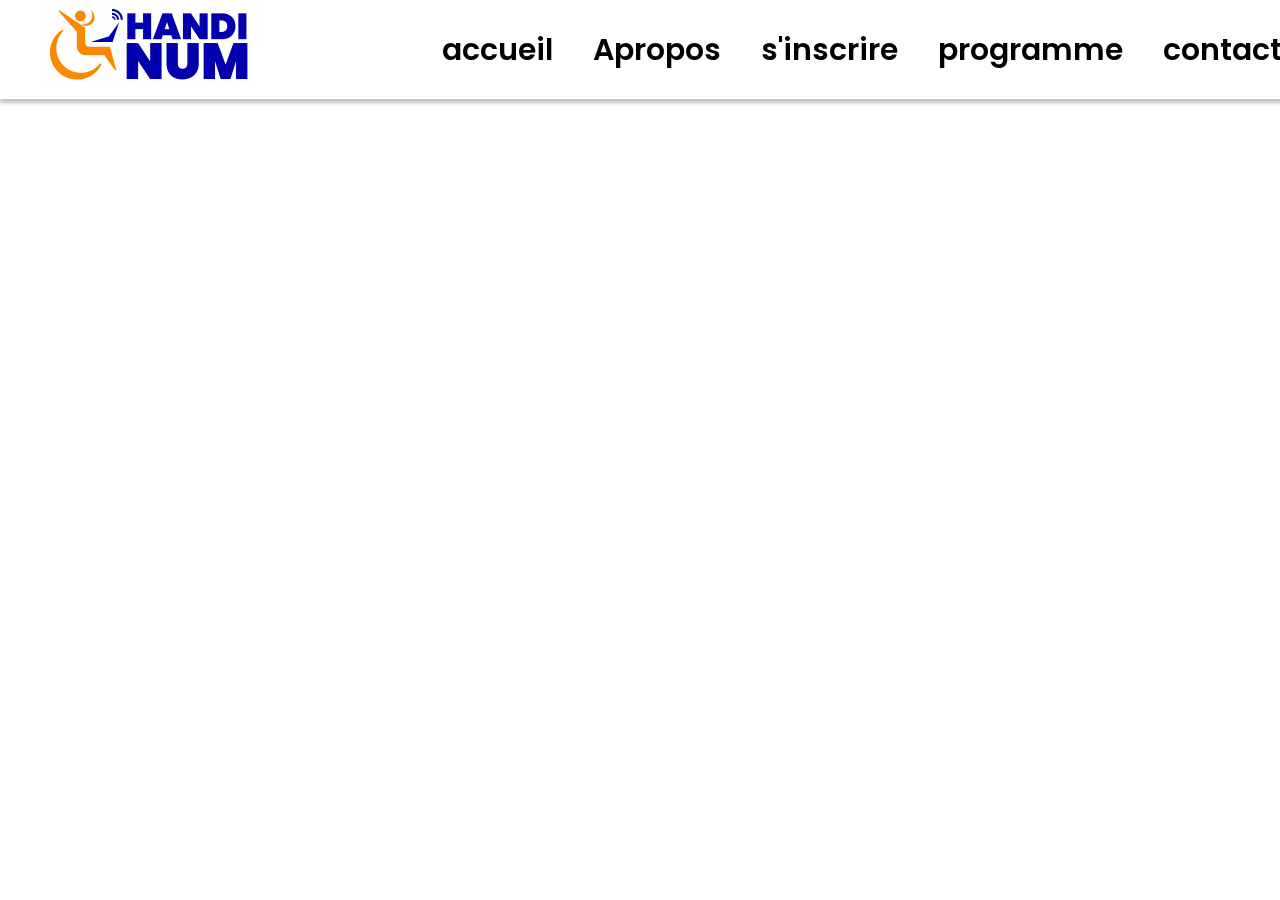
==== inscription.html @ 65547c44 "version7" ====
<!DOCTYPE html>
<html lang="en">
<head>
    <meta charset="UTF-8">
    <meta name="viewport" content="width=device-width, initial-scale=1.0">
    <title>inscription</title>
    <link rel="stylesheet" href="css/style-inscription.css">
</head>
<body>
    <header>
        <nav class="navbar container">
            <div>
                <img src="assets/logo_mini.png" alt="logo du site">
            </div>
            <div>
                <ul class="menu">
                    <li><a class="link" href="index.html">accueil</a></li>
                    <li><a class="link" href="a-propos.html">Apropos</a></li>
                    <li><a class="link" href="inscription.html">s'inscrire</a></li>
                    <li><a class="link" href="programme.html">programme</a></li>
                    <li><a class="link" href="contact.html">contacts</a></li>
                </ul>
            </div>
            <div>
            <img class="berger" src="assets/Hamburger_icon.svg.png" alt=" menu berger">
            </div>
        </nav>
        
    </header>
    <section>
        
    </section>
    
</body>
</html>
---- css/style-inscription.css ----
@import url('https://fonts.googleapis.com/css2?family=Poppins:ital,wght@0,100;0,200;0,300;0,400;0,500;0,600;0,700;0,800;0,900;1,100;1,200;1,300;1,400;1,500;1,600;1,700;1,800;1,900&display=swap');

*{
    font-family: "poppins" sans-serif;
    padding: 0px 0px;
    margin: 0px;
    
}

/* debut style navbar */

.container{
    padding: 0px 50px;
    font-family: "poppins";
}

.navbar{
    display: flex;
    justify-content: space-between;
    align-items: center;
    background-color: white;
    box-shadow: 0px 4px 4px rgba(0, 0, 0, 0.25);
    font-size: 30px;
    font-weight: 600;
    height: 99px;
    width: 1440px;
    color: black;
    z-index: 9999;
    position: fixed;
    
}
.navbar .menu .link{
    text-decoration: none;
    color: black;
    font-family: "poppins";
}

.navbar .menu{
    display: flex;
    justify-content: space-between;
    align-items: center;
    text-decoration: none;
    gap: 40px;
    list-style: none;
}
.navbar .menu .link:hover{
    color: chocolate;


}

.navbar .berger{
    display: none;
}

/* fin style navbar */
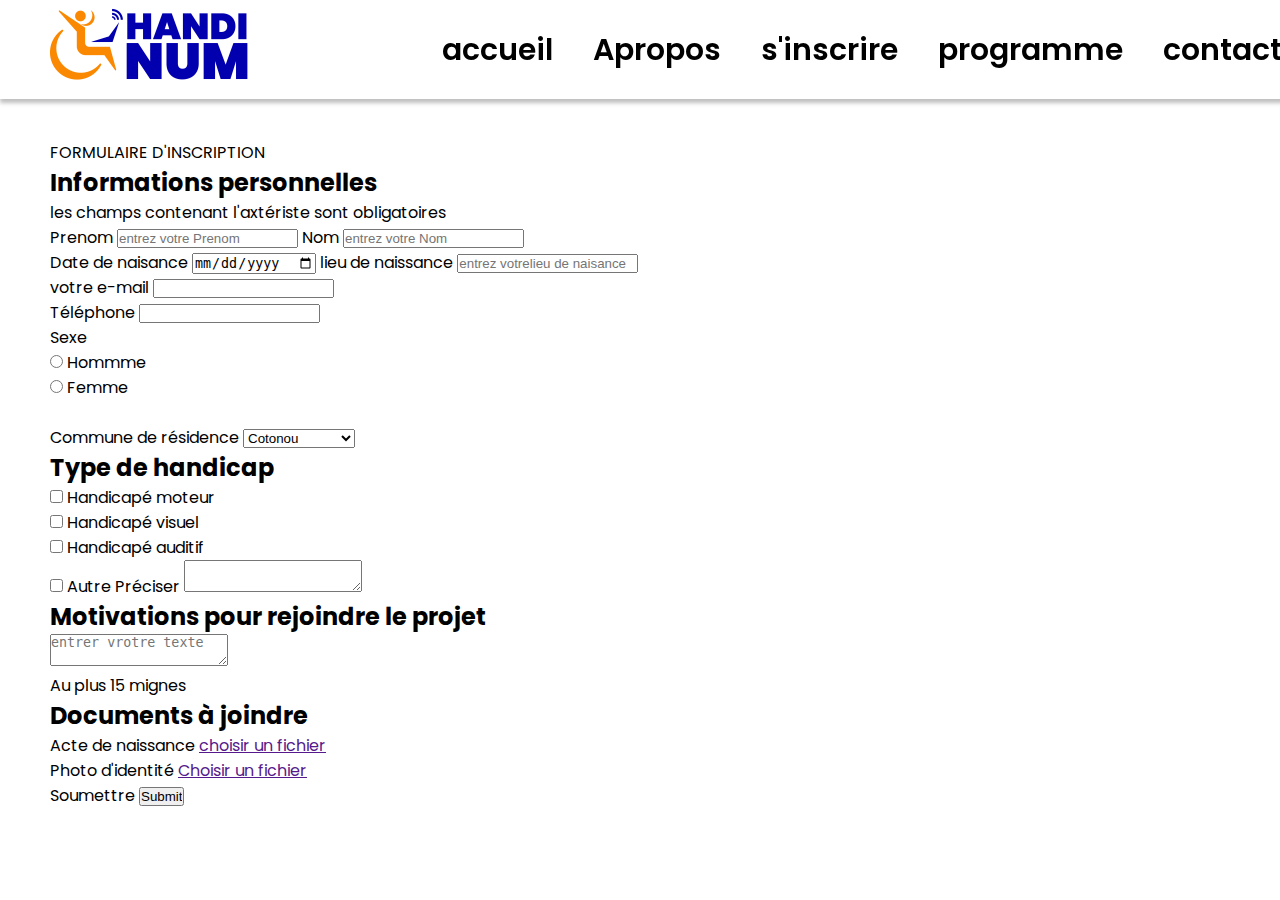
==== commit 664bc1c8: "version formulaire" ====
--- a/inscription.html
+++ b/inscription.html
@@ -27,8 +27,137 @@
         </nav>
         
     </header>
-    <section>
-        
+    <section class="section1 container">
+        <div>
+            <div class="box1"></div>
+            <div class="box2">FORMULAIRE D'INSCRIPTION</div>
+        </div>
+        <div>
+            <h2>Informations personnelles</h2>
+            <p>les champs contenant l'axtériste sont obligatoires</p>
+            <div>
+                <form action="">
+                    <label for="Prenom">Prenom</label>
+                    <input type="text" id="prenom" name="prenom" autocomplete="on" placeholder="entrez votre Prenom">
+                    <label for="Nom">Nom</label>
+                    <input type="text" id="nom" name="nom de famille" autocomplete="on" placeholder="entrez votre Nom"> <br>
+                    <label for="date de naissance">Date de naisance</label>
+                    <input type="date" id="naissance" name="naissance">
+                    <label for="lieu">lieu de naissance</label>
+                    <input type="text" id="lieu" name="lieu de naisance" placeholder="entrez votrelieu de naisance"> <br>
+                    <label for="mail">votre e-mail</label>
+                    <input type="email" id="email" name="e-mail" autocomplete="on" required="required"> <br>
+                    <label for="tel">Téléphone</label>
+                    <input type="tel" id="tel" name="tel" required="required"> <br>
+                    Sexe <br>
+                    <input type="radio" id="homme" name="sexe" value="homme">
+                    <label for="homme">Hommme</label> <br>
+                    <input type="radio" id="femme" name="sxe" value="femme">
+                    <label for="femme">Femme</label><br><br>
+                    Commune de résidence 
+                    <select name="commune" id="commune">
+                        <option value="cotonou">Cotonou</option>
+                        <option value="ouidah">Ouidah</option>
+                        <option value="kpomasse">Kpomasse</option>
+                        <option value="Abomey-calavi">Abomey-calavi</option>
+                        <option value="Allada">Allada</option>
+                        <option value="Tori-bossito">Tori-bossito</option>
+                        <option value="Toffo">Toffo</option>
+                        <option value="Zè">Zè</option>
+                        <option value="So-ava">So-ava</option>
+                        <option value="Come">Come</option>
+                        <option value="Grand-popo">Grand-popo</option>
+                        <option value="Bopa">Bopa</option>
+                        <option value="Houeyogbé">Houeyogbé</option>
+                        <option value="Athiemey">Athiemey</option>
+                        <option value="Lokossa">Lokossa</option>
+                        <option value="Dogbo">Dogbo</option>
+                        <option value="Aplahoue">Aplahoué</option>
+                        <option value="Lalo">Lalo</option>
+                        <option value="Djakotomey">Djakotomey</option>
+                        <option value="Klouekanmey">Klouekanmey</option>
+                        <option value="Toviklin">Toviklin</option>
+                        <option value="Abomey">Abomey</option>
+                        <option value="Bohicon">Bohicon</option>
+                        <option value="Agbangnizoun">Agbangnizoun</option>
+                        <option value="Djidja">Djidja</option>
+                        <option value="Cove">Cove</option>
+                        <option value="Ouinhi">Ouinhi</option>
+                        <option value="Zagnannado">Zagnannado</option>
+                        <option value="Zakpota">Zakpota</option>
+                        <option value="Porto-Novo">Porto-Novo</option>
+                        <option value="Seme-kpodji">Seme-kpodji</option>
+                        <option value="Bonou">Bonou</option>
+                        <option value="Akpro-Missrete">Akpro-Missrete</option>
+                        <option value="Dangbo">Dangbo</option>
+                        <option value="Adjarra">Adjarra</option>
+                        <option value="Pobè">Pobè</option>
+                        <option value="Ketou">Ketou</option>
+                        <option value="Ifangnin">ifangni</option>
+                        <option value="Sakete">Sakete</option>
+                        <option value="Savalou">Savalou</option>
+                        <option value="Dassa">Dassa</option>
+                        <option value="Save">Save</option>
+                        <option value="Ouesse">Ouesse</option>
+                        <option value="Glazoué">Glazoué</option>
+                        <option value="Bante">Bante</option>
+                        <option value="Tchaourou">Tchaourou</option>
+                        <option value="Parakou">Parakou</option>
+                        <option value="N'dali">N'dali</option>
+                        <option value="Bembereke">Bembèrèkè</option>
+                        <option value="kandi">kandi</option>
+                        <option value="Gogounou">Gogounou</option>
+                        <option value="Malanville">Malanville</option>
+                        <option value="Karimama">Karimama</option>
+                        <option value="Boukoumbé">Boukoumbé</option>
+                        <option value="Djougou">Djougou</option>
+                        <option value="Kalale">Kalale</option>
+                        <option value="Nikki">Nikki</option>
+                        <option value="Sinade">Snande</option>
+                        <option value="Kouande">Kouande</option>
+                        <option value="Kerou">Kerou</option>
+                        <option value="Natitingou">Natitingou</option>
+
+                    </select>
+                </form>                
+            </div>
+        </div>
+        <div>
+            <h2>Type de handicap</h2>
+            <form action="">
+                <input type="checkbox" id="handicapé moteur" name="moteur">
+                <label for="moteur">Handicapé moteur</label> <br>
+                <input type="checkbox" id="visuel" name="visuel">
+                <label for="visuel">Handicapé visuel</label> <br>
+                <input type="checkbox" id="auditif" name="auditif">
+                <label for="auditif">Handicapé auditif</label> <br>
+                <input type="checkbox" name="autre" id="autre">
+                <label for="autre">Autre</label>
+                <label for="Préciser">Préciser</label>
+                <textarea name="précision" id="précision"></textarea>
+            </form>
+        </div>
+        <div>
+            <h2>Motivations pour rejoindre le projet</h2>
+            <form action="">
+                <textarea name="motivations" id="motivations" placeholder="entrer vrotre texte "></textarea>
+            </form>
+            <p>Au plus 15 mignes</p>
+        </div>
+        <div>
+            <h2>Documents à joindre</h2>
+            Acte de naissance
+            <a href="">choisir un fichier</a> <br>
+            Photo d'identité
+            <a href="">Choisir un fichier</a>
+        </div>
+        <div>
+            <form action="">
+                <label for="soumettre">Soumettre</label>
+                <input type="submit" id="soumettre" >
+            </form>
+        </div>
+
     </section>
     
 </body>
--- a/css/style-inscription.css
+++ b/css/style-inscription.css
@@ -53,4 +53,11 @@
     display: none;
 }
 
-/* fin style navbar */+/* fin style navbar */
+/* debut style des informations parsonnelles */
+.section1{
+    padding-top: 140px;
+}
+
+
+/* debut style des informations parsonnelles */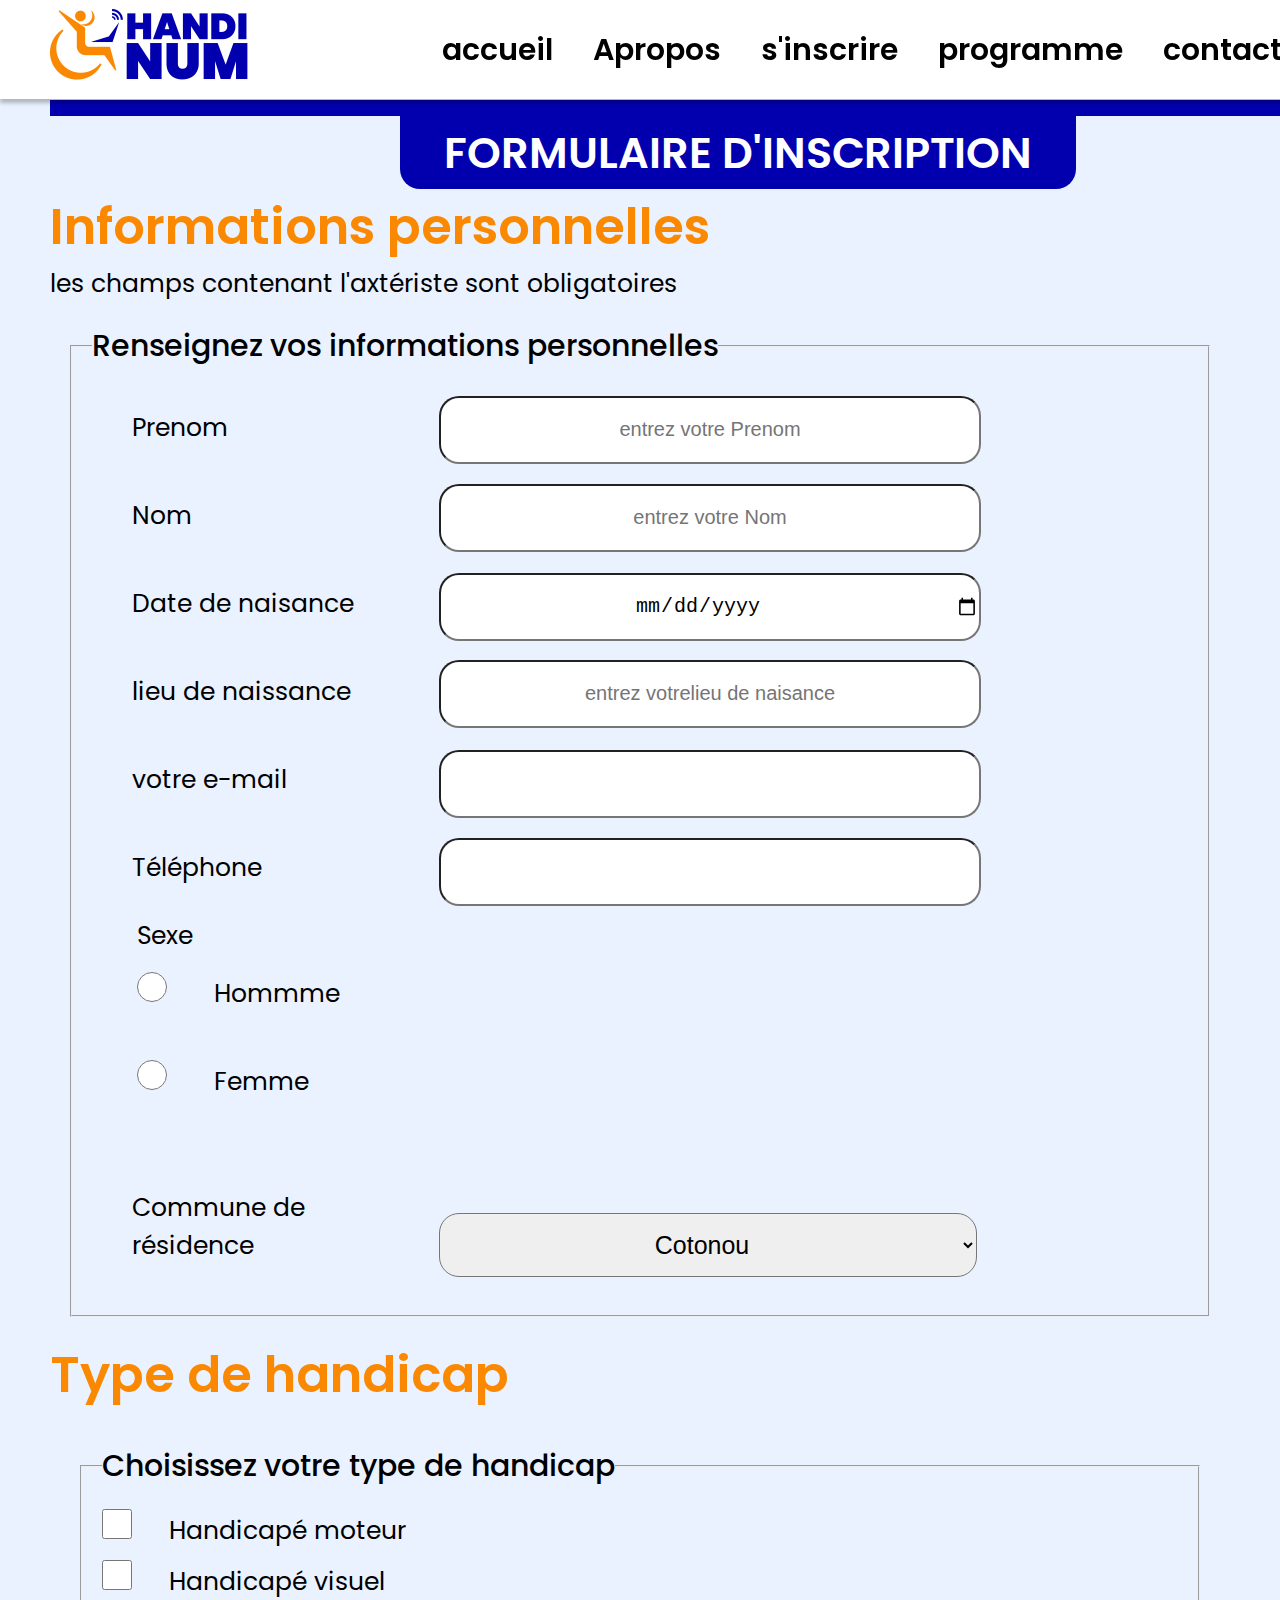
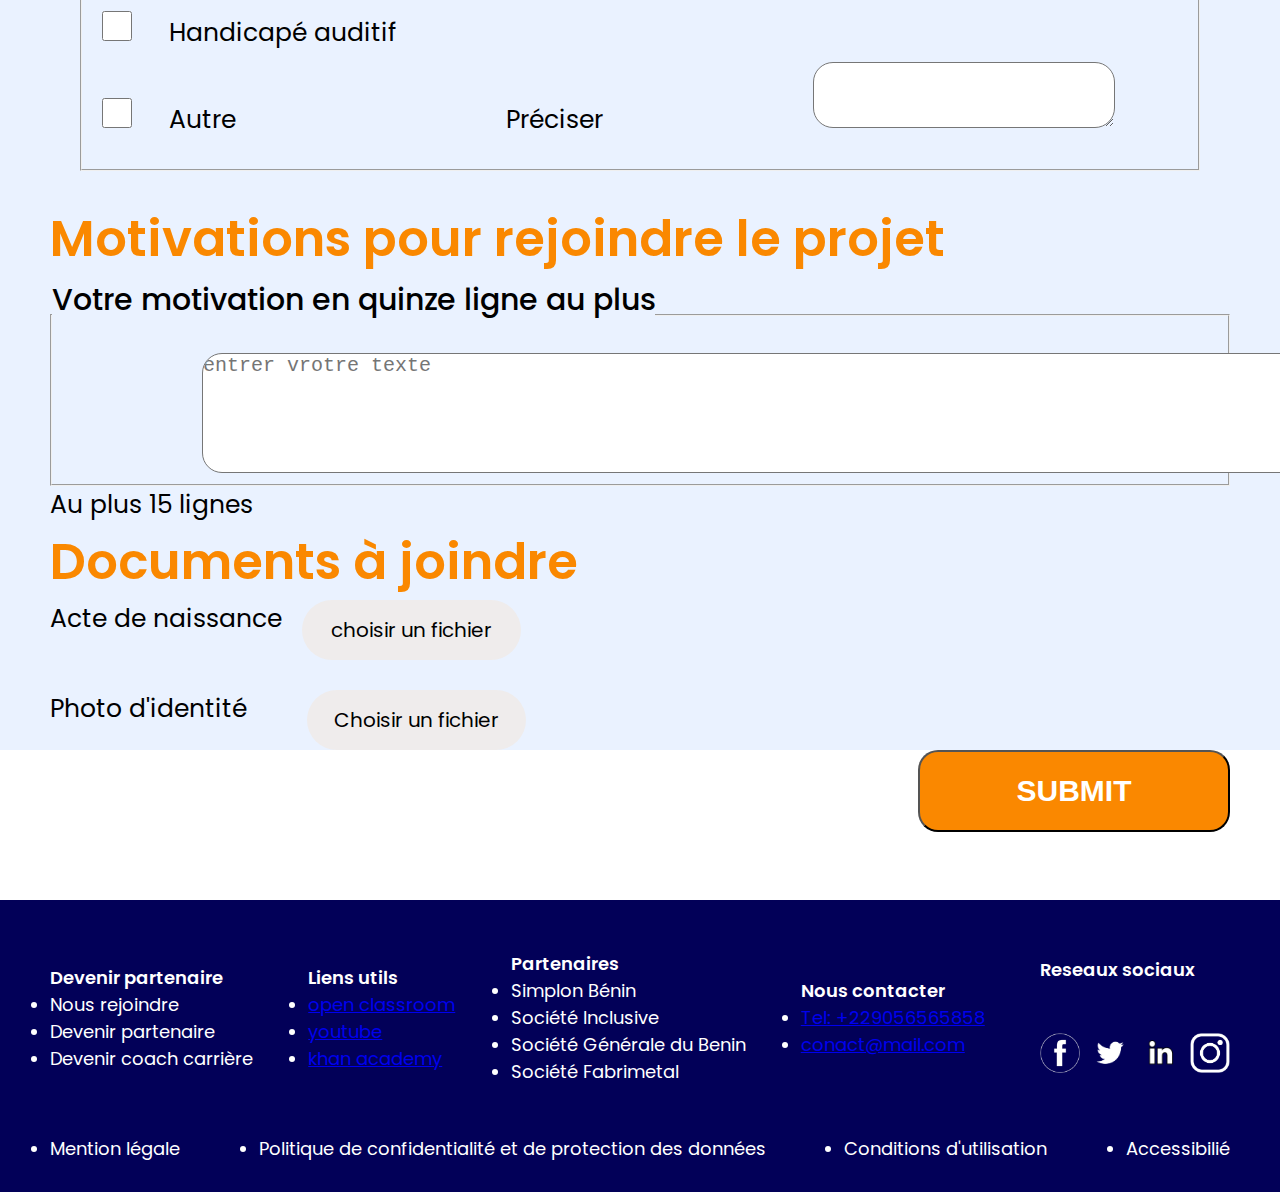
==== commit e28b952f: "version  formulaire desktop" ====
--- a/inscription.html
+++ b/inscription.html
@@ -37,128 +37,200 @@
             <p>les champs contenant l'axtériste sont obligatoires</p>
             <div>
                 <form action="">
-                    <label for="Prenom">Prenom</label>
-                    <input type="text" id="prenom" name="prenom" autocomplete="on" placeholder="entrez votre Prenom">
-                    <label for="Nom">Nom</label>
-                    <input type="text" id="nom" name="nom de famille" autocomplete="on" placeholder="entrez votre Nom"> <br>
-                    <label for="date de naissance">Date de naisance</label>
-                    <input type="date" id="naissance" name="naissance">
-                    <label for="lieu">lieu de naissance</label>
-                    <input type="text" id="lieu" name="lieu de naisance" placeholder="entrez votrelieu de naisance"> <br>
-                    <label for="mail">votre e-mail</label>
-                    <input type="email" id="email" name="e-mail" autocomplete="on" required="required"> <br>
-                    <label for="tel">Téléphone</label>
-                    <input type="tel" id="tel" name="tel" required="required"> <br>
-                    Sexe <br>
-                    <input type="radio" id="homme" name="sexe" value="homme">
-                    <label for="homme">Hommme</label> <br>
-                    <input type="radio" id="femme" name="sxe" value="femme">
-                    <label for="femme">Femme</label><br><br>
-                    Commune de résidence 
-                    <select name="commune" id="commune">
-                        <option value="cotonou">Cotonou</option>
-                        <option value="ouidah">Ouidah</option>
-                        <option value="kpomasse">Kpomasse</option>
-                        <option value="Abomey-calavi">Abomey-calavi</option>
-                        <option value="Allada">Allada</option>
-                        <option value="Tori-bossito">Tori-bossito</option>
-                        <option value="Toffo">Toffo</option>
-                        <option value="Zè">Zè</option>
-                        <option value="So-ava">So-ava</option>
-                        <option value="Come">Come</option>
-                        <option value="Grand-popo">Grand-popo</option>
-                        <option value="Bopa">Bopa</option>
-                        <option value="Houeyogbé">Houeyogbé</option>
-                        <option value="Athiemey">Athiemey</option>
-                        <option value="Lokossa">Lokossa</option>
-                        <option value="Dogbo">Dogbo</option>
-                        <option value="Aplahoue">Aplahoué</option>
-                        <option value="Lalo">Lalo</option>
-                        <option value="Djakotomey">Djakotomey</option>
-                        <option value="Klouekanmey">Klouekanmey</option>
-                        <option value="Toviklin">Toviklin</option>
-                        <option value="Abomey">Abomey</option>
-                        <option value="Bohicon">Bohicon</option>
-                        <option value="Agbangnizoun">Agbangnizoun</option>
-                        <option value="Djidja">Djidja</option>
-                        <option value="Cove">Cove</option>
-                        <option value="Ouinhi">Ouinhi</option>
-                        <option value="Zagnannado">Zagnannado</option>
-                        <option value="Zakpota">Zakpota</option>
-                        <option value="Porto-Novo">Porto-Novo</option>
-                        <option value="Seme-kpodji">Seme-kpodji</option>
-                        <option value="Bonou">Bonou</option>
-                        <option value="Akpro-Missrete">Akpro-Missrete</option>
-                        <option value="Dangbo">Dangbo</option>
-                        <option value="Adjarra">Adjarra</option>
-                        <option value="Pobè">Pobè</option>
-                        <option value="Ketou">Ketou</option>
-                        <option value="Ifangnin">ifangni</option>
-                        <option value="Sakete">Sakete</option>
-                        <option value="Savalou">Savalou</option>
-                        <option value="Dassa">Dassa</option>
-                        <option value="Save">Save</option>
-                        <option value="Ouesse">Ouesse</option>
-                        <option value="Glazoué">Glazoué</option>
-                        <option value="Bante">Bante</option>
-                        <option value="Tchaourou">Tchaourou</option>
-                        <option value="Parakou">Parakou</option>
-                        <option value="N'dali">N'dali</option>
-                        <option value="Bembereke">Bembèrèkè</option>
-                        <option value="kandi">kandi</option>
-                        <option value="Gogounou">Gogounou</option>
-                        <option value="Malanville">Malanville</option>
-                        <option value="Karimama">Karimama</option>
-                        <option value="Boukoumbé">Boukoumbé</option>
-                        <option value="Djougou">Djougou</option>
-                        <option value="Kalale">Kalale</option>
-                        <option value="Nikki">Nikki</option>
-                        <option value="Sinade">Snande</option>
-                        <option value="Kouande">Kouande</option>
-                        <option value="Kerou">Kerou</option>
-                        <option value="Natitingou">Natitingou</option>
+                    <fieldset id="section2">
+                        <legend>Renseignez vos informations personnelles</legend>
+                        <label for="Prenom">Prenom</label> 
+                        <input type="text" id="prenom" name="prenom" autocomplete="on" placeholder="entrez votre Prenom"><br>
+                        <label for="Nom">Nom</label>
+                        <input type="text" id="nom" name="nom de famille" autocomplete="on" placeholder="entrez votre Nom"> <br>
+                        <label for="date de naissance">Date de naisance</label> 
+                        <input type="date" id="naissance" name="naissance"><br>
+                        <label for="lieu">lieu de naissance</label>
+                        <input type="text" id="lieu" name="lieu de naisance" placeholder="entrez votrelieu de naisance"> <br>
+                        <label for="mail">votre e-mail</label>
+                        <input type="email" id="email" name="e-mail" autocomplete="on" required="required"> <br>
+                        <label for="tel">Téléphone</label>
+                        <input type="tel" id="tel" name="tel" required="required"> <br>
+                        <div class="sexe"> 
+                            <p>Sexe</p>
+                            <input type="radio" id="homme" name="sexe" value="homme">
+                            <label for="homme">Hommme</label> <br>
+                            <input type="radio" id="femme" name="sxe" value="femme">
+                            <label for="femme">Femme</label><br><br>
+                        </div>
+                        <div class="com">
+                        <p>Commune de résidence</p> 
+                        <select name="commune" id="commune">
+                            <option value="cotonou">Cotonou</option>
+                            <option value="ouidah">Ouidah</option>
+                            <option value="kpomasse">Kpomasse</option>
+                            <option value="Abomey-calavi">Abomey-calavi</option>
+                            <option value="Allada">Allada</option>
+                            <option value="Tori-bossito">Tori-bossito</option>
+                            <option value="Toffo">Toffo</option>
+                            <option value="Zè">Zè</option>
+                            <option value="So-ava">So-ava</option>
+                            <option value="Come">Come</option>
+                            <option value="Grand-popo">Grand-popo</option>
+                            <option value="Bopa">Bopa</option>
+                            <option value="Houeyogbé">Houeyogbé</option>
+                            <option value="Athiemey">Athiemey</option>
+                            <option value="Lokossa">Lokossa</option>
+                            <option value="Dogbo">Dogbo</option>
+                            <option value="Aplahoue">Aplahoué</option>
+                            <option value="Lalo">Lalo</option>
+                            <option value="Djakotomey">Djakotomey</option>
+                            <option value="Klouekanmey">Klouekanmey</option>
+                            <option value="Toviklin">Toviklin</option>
+                            <option value="Abomey">Abomey</option>
+                            <option value="Bohicon">Bohicon</option>
+                            <option value="Agbangnizoun">Agbangnizoun</option>
+                            <option value="Djidja">Djidja</option>
+                            <option value="Cove">Cove</option>
+                            <option value="Ouinhi">Ouinhi</option>
+                            <option value="Zagnannado">Zagnannado</option>
+                            <option value="Zakpota">Zakpota</option>
+                            <option value="Porto-Novo">Porto-Novo</option>
+                            <option value="Seme-kpodji">Seme-kpodji</option>
+                            <option value="Bonou">Bonou</option>
+                            <option value="Akpro-Missrete">Akpro-Missrete</option>
+                            <option value="Dangbo">Dangbo</option>
+                            <option value="Adjarra">Adjarra</option>
+                            <option value="Pobè">Pobè</option>
+                            <option value="Ketou">Ketou</option>
+                            <option value="Ifangnin">ifangni</option>
+                            <option value="Sakete">Sakete</option>
+                            <option value="Savalou">Savalou</option>
+                            <option value="Dassa">Dassa</option>
+                            <option value="Save">Save</option>
+                            <option value="Ouesse">Ouesse</option>
+                            <option value="Glazoué">Glazoué</option>
+                            <option value="Bante">Bante</option>
+                            <option value="Tchaourou">Tchaourou</option>
+                            <option value="Parakou">Parakou</option>
+                            <option value="N'dali">N'dali</option>
+                            <option value="Bembereke">Bembèrèkè</option>
+                            <option value="kandi">kandi</option>
+                            <option value="Gogounou">Gogounou</option>
+                            <option value="Malanville">Malanville</option>
+                            <option value="Karimama">Karimama</option>
+                            <option value="Boukoumbé">Boukoumbé</option>
+                            <option value="Djougou">Djougou</option>
+                            <option value="Kalale">Kalale</option>
+                            <option value="Nikki">Nikki</option>
+                            <option value="Sinade">Snande</option>
+                            <option value="Kouande">Kouande</option>
+                            <option value="Kerou">Kerou</option>
+                            <option value="Natitingou">Natitingou</option>
 
-                    </select>
+                        </select>
+                        </div>
+                </fieldset>
                 </form>                
             </div>
         </div>
         <div>
             <h2>Type de handicap</h2>
             <form action="">
-                <input type="checkbox" id="handicapé moteur" name="moteur">
-                <label for="moteur">Handicapé moteur</label> <br>
-                <input type="checkbox" id="visuel" name="visuel">
-                <label for="visuel">Handicapé visuel</label> <br>
-                <input type="checkbox" id="auditif" name="auditif">
-                <label for="auditif">Handicapé auditif</label> <br>
-                <input type="checkbox" name="autre" id="autre">
-                <label for="autre">Autre</label>
-                <label for="Préciser">Préciser</label>
-                <textarea name="précision" id="précision"></textarea>
+                <fieldset id="section3">
+                    <legend>Choisissez votre type de handicap</legend>
+                    <input type="checkbox" id="handicapé moteur" name="moteur">
+                    <label for="moteur">Handicapé moteur</label> <br>
+                    <input type="checkbox" id="visuel" name="visuel">
+                    <label for="visuel">Handicapé visuel</label> <br>
+                    <input type="checkbox" id="auditif" name="auditif">
+                    <label for="auditif">Handicapé auditif</label> <br>
+                    <input type="checkbox" name="autre" id="autre">
+                    <label for="autre">Autre</label>
+                    <label for="Préciser">Préciser</label>
+                    <textarea name="précision" id="précision"></textarea>
+                </fieldset>
             </form>
         </div>
         <div>
             <h2>Motivations pour rejoindre le projet</h2>
             <form action="">
-                <textarea name="motivations" id="motivations" placeholder="entrer vrotre texte "></textarea>
+                <fieldset id="sect4">
+                    <legend>Votre motivation en quinze ligne au plus</legend>
+                    <textarea name="motivations" id="motivations" placeholder="entrer vrotre texte "></textarea>
+                </fieldset>
             </form>
-            <p>Au plus 15 mignes</p>
-        </div>
-        <div>
+            <p>Au plus 15 lignes</p>
+        </div>
+        <div class="doc">
             <h2>Documents à joindre</h2>
-            Acte de naissance
-            <a href="">choisir un fichier</a> <br>
-            Photo d'identité
-            <a href="">Choisir un fichier</a>
-        </div>
-        <div>
+            <div class="div1">
+                <p>Acte de naissance</p>
+                <a href="">choisir un fichier</a> <br>
+            </div>
+            <div class="div2">
+                <p>Photo d'identité</p>
+                <a href="">Choisir un fichier</a>
+            </div>
+        </div>
+        <div class="bouton">
             <form action="">
-                <label for="soumettre">Soumettre</label>
+                <label for="soumettre"></label>
                 <input type="submit" id="soumettre" >
             </form>
         </div>
 
     </section>
+    <footer>
+        <div class="foot container">
+            <div class="pieds">
+                    <div>
+                    <h5>Devenir partenaire</h5>
+                    <ul>
+                        <li>Nous rejoindre</li>
+                        <li>Devenir partenaire</li>
+                        <li>Devenir coach carrière</li>
+                    </ul>
+                </div>
+                <div>
+                    <h5>Liens utils</h5>
+                    <ul>
+                        <li><a class="liste" href="https:// wwww.openclassroom.com">open classroom</a></li>
+                        <li><a class="liste" href="https:// www.youtube.com">youtube</a></li>
+                        <li><a class="liste" href="hpps://fr.khanacademy.org">khan academy</a></li>
+                    </ul>
+                </div>
+                <div>
+                    <h5>Partenaires</h5>
+                    <ul>
+                        <li>Simplon Bénin</li>
+                        <li>Société Inclusive</li>
+                        <li>Société Générale du Benin</li>
+                        <li>Société Fabrimetal</li>
+                    </ul>
+                </div>
+                <div>
+                    <h5>Nous contacter</h5>
+                    <ul>
+                        <li> <a href="+229 56565858">Tel: +229056565858</a></li>
+                        <li><a href="email">conact@mail.com</a></li>
+                    </ul>
+                </div>
+                <div>
+                    <h5> Reseaux sociaux</h5>
+                    <div class="Reseaux">
+                        <div><a href="https://facebook.com"><img src="assets/facebook (2).png" height="40px" alt="facebook"></a></div>
+                        <div><a href="https:/x.com"><img src="assets/tweter.png" height="40px" alt="tweter"></a></div>
+                        <div><a href="https://linkedin.com"><img src="assets/linldinblanc.png" height="40px" alt="linkedin"></a></div>
+                        <div><a href="https://instagram.com"><img src="assets/instagram-logo-white.png BLANC.png" height="40px" alt="instagram"></a></div>
+                    </div>
+                </div>
+            </div>
+            <div>
+                <ul class="mention">
+                    <li><a class="liste" href="mention légale">Mention légale</a></li>
+                    <li><a class="liste" href="politique de confidentialité">Politique de confidentialité et de protection des données</a></li>
+                    <li><a class="liste" href="conditions d'utilisation">Conditions d'utilisation</a></li>
+                    <li><a class="liste" href="asseccibilité">Accessibilié</a></li>
+                </ul>
+            </div>
+        </div>
+    </footer>
     
 </body>
 </html>--- a/css/style-inscription.css
+++ b/css/style-inscription.css
@@ -56,8 +56,259 @@
 /* fin style navbar */
 /* debut style des informations parsonnelles */
 .section1{
-    padding-top: 140px;
-}
-
-
-/* debut style des informations parsonnelles */+    padding-top: 100px;
+    background-color: #EAF2FF;
+    font-size: 25px;
+}
+ .section1 h2{
+    font-size: 50px;
+    font-weight: 600;
+    color: #FA8800;
+ }
+
+.box1{
+    height: 16px;
+    width: 1440px;
+    background-color: #0200AE;
+    padding-left: 0px;
+    padding-right: 0px;
+}
+
+.box2{
+    height: 73px;
+    width: 676px;
+    background-color: #0200AE;
+    color: white;
+    font-size: 43px;
+    font-weight: 600;
+    display: flex;
+    justify-content: center;
+    align-items: center;
+    border-bottom-left-radius: 20px;
+    border-bottom-right-radius: 20px;
+    position: relative;
+    left: 350px;
+}
+
+/* debut style des informations parsonnelles */
+#section2{
+    padding: 20px;
+    margin: 20px;
+    
+}
+
+
+
+legend{
+    font-size: 30px;
+    font-weight: 500;
+    color: black;
+}
+
+#section2 input{
+    width: 538px;
+    height: 64px;
+    border-radius: 20px;
+    background-color: rgba(f, f, f, 0.6);
+}
+#section2 label{
+    display: inline-block;
+    width: 300px;
+    padding: 20px 0px 30px 40px;
+}
+
+#section2 input[type=radio]{
+    width: 30px;
+    height: 30px;
+    
+}
+#section2 .sexe{
+    padding-left: 45px;
+}
+
+#section2 select{
+    min-height: 64px;
+    width: 538px;
+    border-radius: 20px;
+    font-size: 25px;
+    text-align: center;
+    
+}
+
+#section2 .com p{
+    display: inline-block;
+    width: 300px;
+    padding: 20px 0px 30px 40px;
+}
+
+#section2 input[placeholder]{
+    font-size: 20px;
+    text-align: center;
+}
+#section2 input[type=date]{
+    font-size: 20px;
+    text-align: center;
+}
+
+/* debut style section3 */
+
+#section3{
+    padding: 20px;
+    margin: 30px;
+}
+ #section3 input[type=checkbox]{
+    width: 30px;
+    height: 30px;
+
+ }
+
+ #section3 label{
+    display: inline-block;
+    width: 300px;
+    padding: 0px 0px 10px 30px;
+ }
+
+ #section3 textarea{
+    width: 300px;
+    height: 64px;
+    border-radius: 20px;
+ }
+
+/* fin style section3 */
+
+/* debut sytyle section4 */
+
+#section4{
+    padding: 20px;
+    margin: 30px;
+
+}
+
+#sect4 textarea{
+    width: 1109px;
+    height: 118px;
+    border-radius: 20px;
+    position: relative;
+    left: 150px;
+    
+}
+
+#sect4 textarea[placeholder]{
+    font-size: 20px;
+    text-align: justify;
+}
+#sect4 legend{
+    padding-bottom: 30px;
+}
+
+
+/* debut sytyle section4 */
+ 
+/* debut style dodument à joindre */
+
+.section1 .doc a{
+    height: 60px;
+    width: 219px;
+    border-radius: 30px;
+    display: flex;
+    justify-content: center;
+    align-items: center;
+    text-decoration: none;
+    font-size: 20px;
+    font-weight: 200px;
+    background-color: #EFECEC;
+    color: black;
+    border-color: black;
+
+}
+
+.section1 .doc .div1{
+    display: flex;
+    gap: 20px;
+    padding-bottom: 30px;
+}
+
+.section1 .doc .div2{
+    display: flex;
+    gap: 60px;
+}
+
+.section1 input[type=submit]{
+    width: 312px;
+    height: 82px;
+    background-color: #FA8800;
+    color: white;
+    border-radius: 20px;
+    font-size: 30px;
+    font-weight: 600;
+    text-transform: uppercase;
+    float: right;
+}
+
+#section1 .bouton input[type=submit]:hover{
+    background-color: #0200AE;
+    box-shadow: 4px 0px 5px #FA8800;
+}
+
+#sestion1{
+    padding-bottom: 50px;
+}
+
+/* debut style dodument à joindre */
+
+
+/* debut style du footer */
+
+.foot{
+    margin-top: 150px;
+    background-color: #020058;
+    height: 362;
+    width: 1440;
+    color: white;
+    font-size: 18px
+    
+}
+
+.pieds{
+    display: flex;
+    justify-content: space-between;
+    align-items: center;
+    padding-top: 50px;
+   
+}
+
+.foot .pieds h5{
+    font-weight: 600;
+    font-size: 18px;
+}
+
+.foot .pieds .Reseaux{
+    display: flex;
+    justify-content: space-between;
+    padding-top: 50px;
+    gap: 10px;
+}
+.foot .pieds ul li{
+    text-decoration: none;
+
+}
+
+.foot .mention{
+    display: flex;
+    justify-content: space-between;
+    align-items: center;
+    padding-top: 50px;
+    padding-bottom: 30px;
+    border-top: #EAF2FF;
+    border-color: blanchedalmond;
+    
+}
+
+.foot .mention .liste{
+    text-decoration: none;
+    list-style: none;
+    color: white;
+
+}
+
+/* fin style du footer */
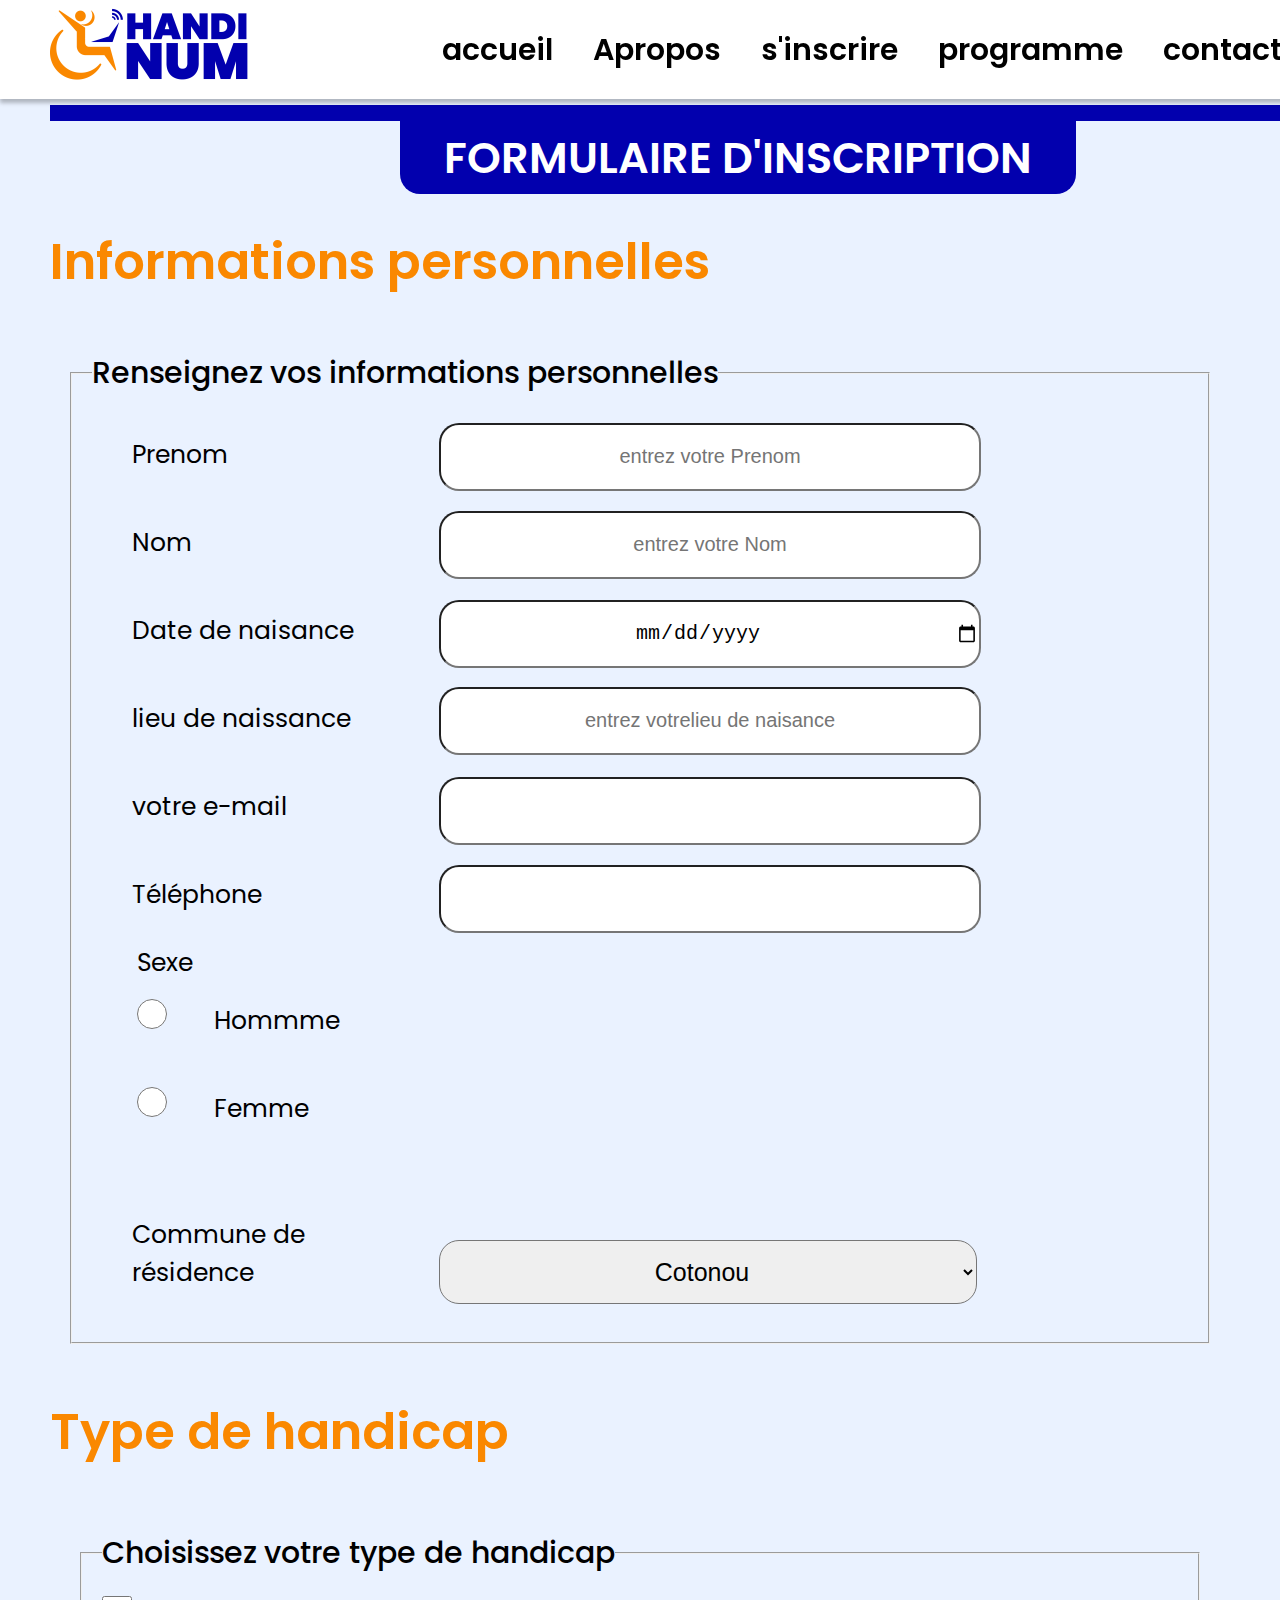
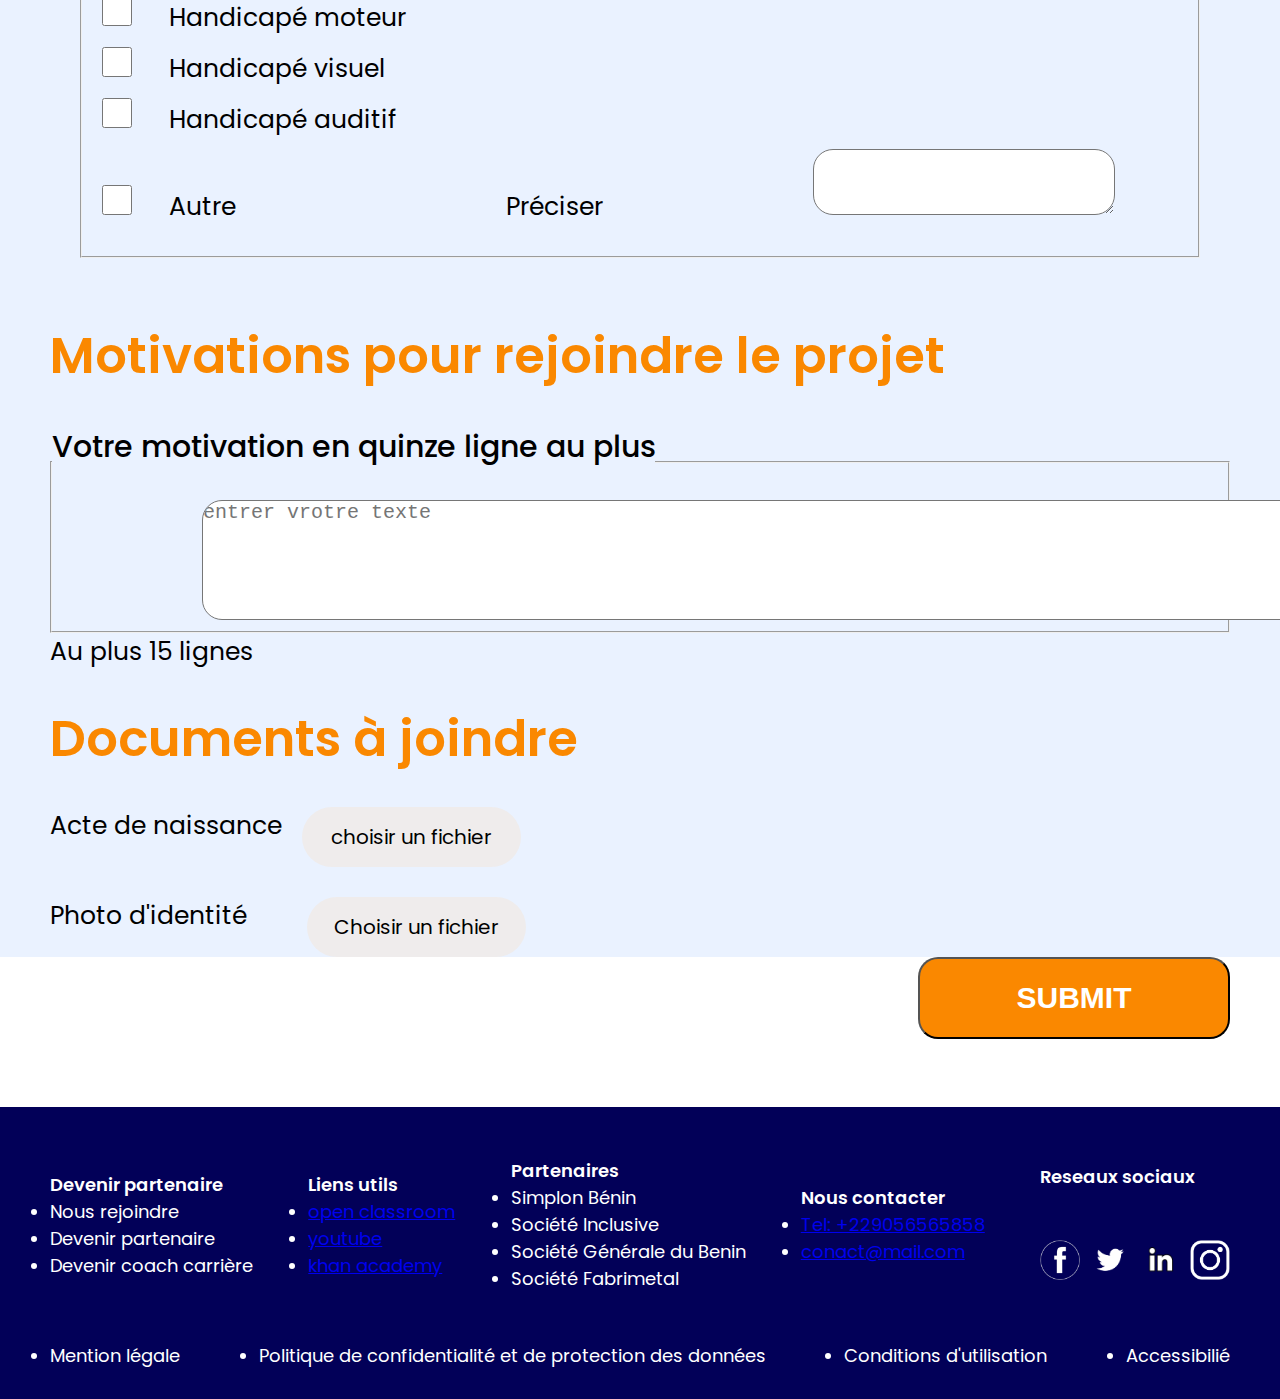
==== commit 1c72765a: "version formule corrige" ====
--- a/inscription.html
+++ b/inscription.html
@@ -34,7 +34,7 @@
         </div>
         <div>
             <h2>Informations personnelles</h2>
-            <p>les champs contenant l'axtériste sont obligatoires</p>
+            <!-- <p>les champs contenant l'axtériste sont obligatoires</p> -->
             <div>
                 <form action="">
                     <fieldset id="section2">
--- a/css/style-inscription.css
+++ b/css/style-inscription.css
@@ -56,7 +56,7 @@
 /* fin style navbar */
 /* debut style des informations parsonnelles */
 .section1{
-    padding-top: 100px;
+    padding-top: 105px;
     background-color: #EAF2FF;
     font-size: 25px;
 }
@@ -64,6 +64,8 @@
     font-size: 50px;
     font-weight: 600;
     color: #FA8800;
+    padding-top: 30px;
+    padding-bottom: 30px;
  }
 
 .box1{
@@ -245,7 +247,7 @@
     float: right;
 }
 
-#section1 .bouton input[type=submit]:hover{
+.section1 .bouton input[type=submit]:hover{
     background-color: #0200AE;
     box-shadow: 4px 0px 5px #FA8800;
 }
